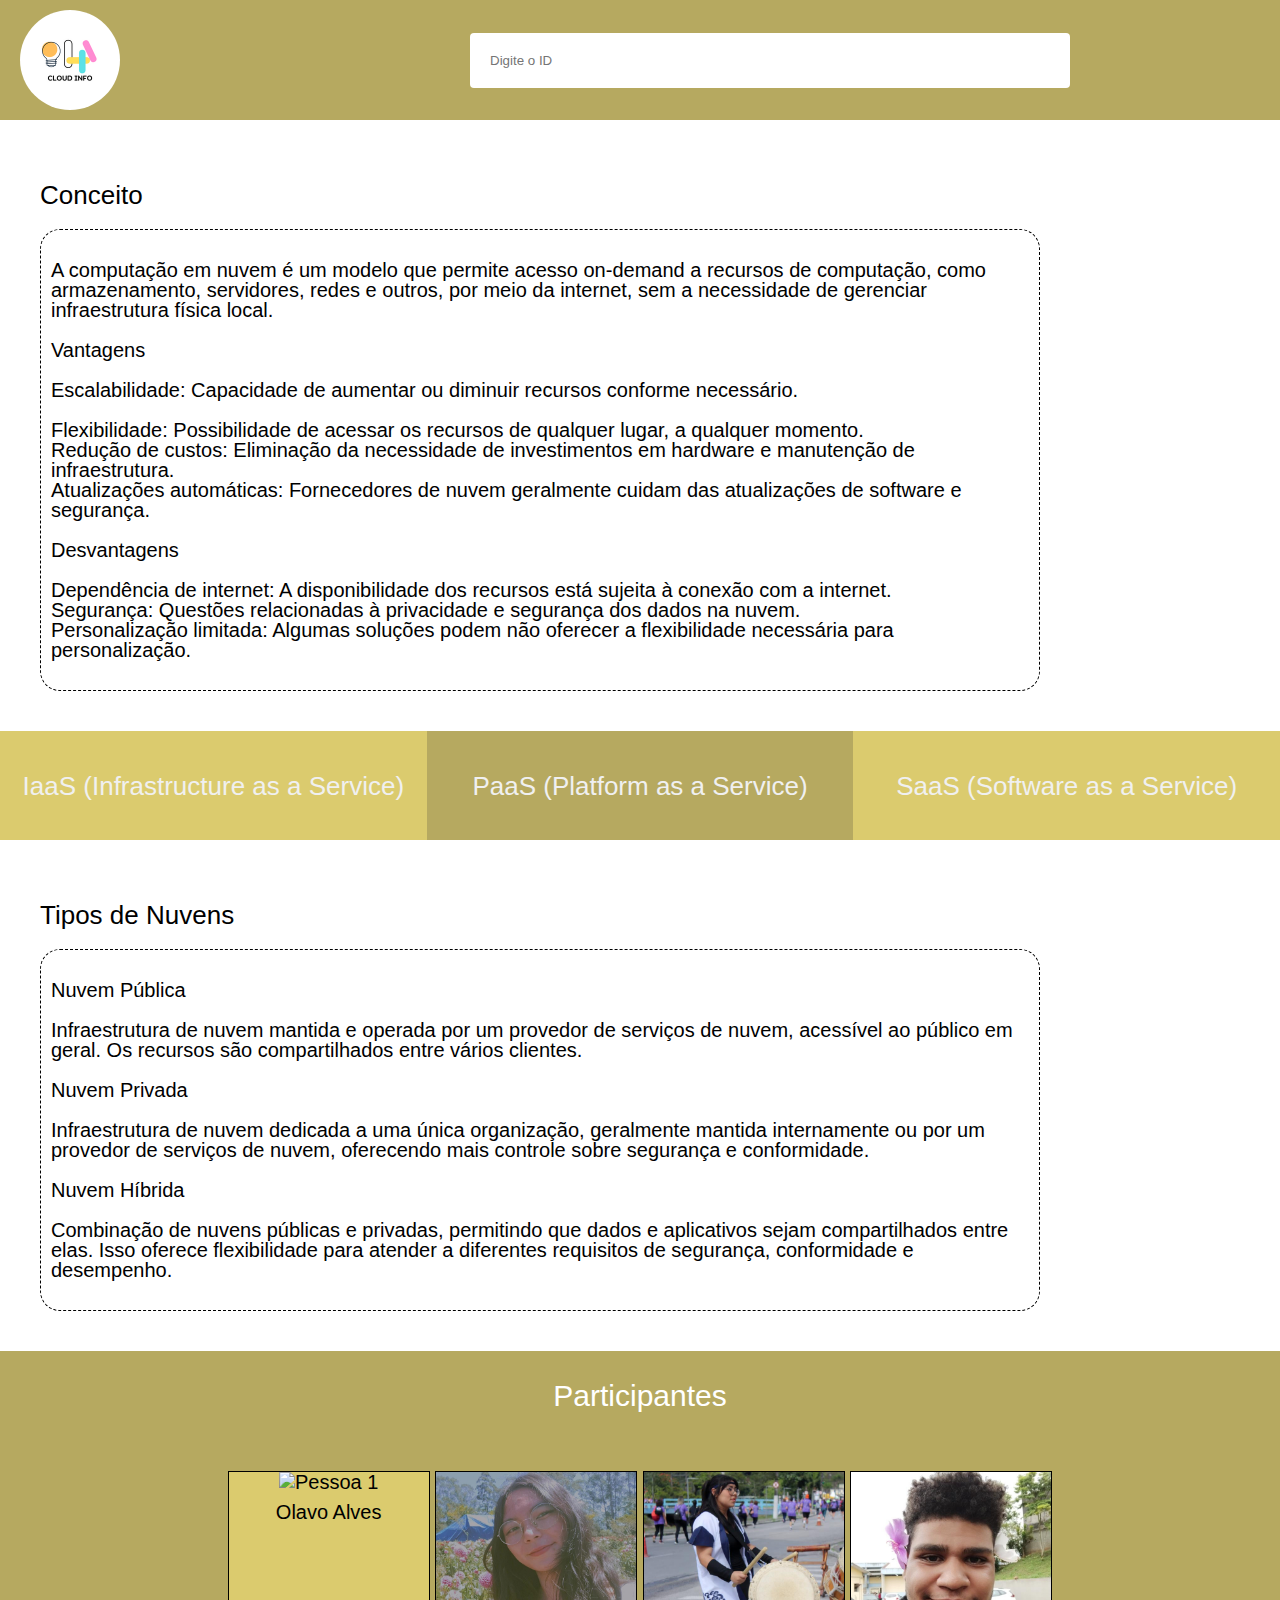
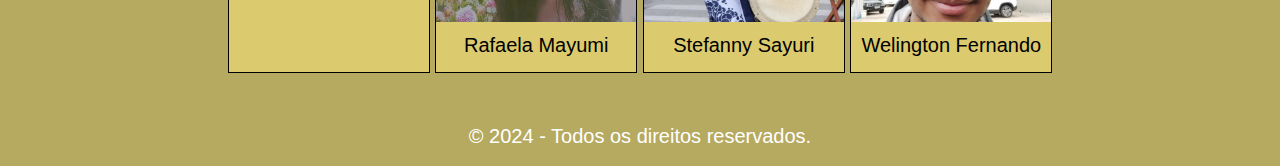
==== index.html @ 274efd98 "Site_v1" ====
<!DOCTYPE html>
<html lang="pt-br">
<head>
    <meta charset="UTF-8">
    <meta name="viewport" content="width=device-width, initial-scale=1.0">
    <link rel="stylesheet" href="css/reset.css">
    <link rel="stylesheet" href="css/style.css">
    <script src="node.js"></script>
    <title>Computação em Nuvem</title>
</head>
<body>
    <header>
        <div class="logo-container">
            <img src="imagens/czM6Ly9tZWRpYS1wcml2YXRlLmNhbnZhLmNvbS9HRXJFUS9NQUYtbFBHRXJFUS8xL3AucG5n.jpeg" alt="Logo" class="logo">
            <h1 class="texto-central">Computação em Nuvem</h1>
        </div>
        <nav>
            <div class="barra-pesquisa">
                <input type="text" id="caixaDePesquisa" placeholder="Digite o ID" onkeydown="if (event.key === 'Enter') pesquisar()">
            </div>
        </nav>
    </header>
    <Main>
        <section id="Computação_em_nuvem">
            <!--Computação em nuvem-->
            <div class="conceito">
                <h2>Conceito</h2> 
                <div class="conceito_text">
                    <p>A computação em nuvem é um modelo que permite acesso on-demand a recursos de computação, como armazenamento, servidores, redes e outros, por meio da internet, sem a necessidade de gerenciar infraestrutura física local.</p>


                    <h3>Vantagens</h3>
                    <p>Escalabilidade: Capacidade de aumentar ou diminuir recursos conforme necessário.<br>
                    <p>Flexibilidade: Possibilidade de acessar os recursos de qualquer lugar, a qualquer momento.<br>
                    Redução de custos: Eliminação da necessidade de investimentos em hardware e manutenção de infraestrutura.<br>
                    Atualizações automáticas: Fornecedores de nuvem geralmente cuidam das atualizações de software e segurança.</p>


                    <h3>Desvantagens</h3>
                    <p>Dependência de internet: A disponibilidade dos recursos está sujeita à conexão com a internet.<br>
                    Segurança: Questões relacionadas à privacidade e segurança dos dados na nuvem.<br>
                    Personalização limitada: Algumas soluções podem não oferecer a flexibilidade necessária para personalização.</p>
                </div>
            </div>
            <!--Computação em nuvem-->

        </section>

        








        <!--Conteudo em bloco-->
        <div class="container">
            <div id="iaas" class="bloco" onclick="toggleBloco(this)">
                <h2>IaaS (Infrastructure as a Service)</h2>
                <div class="conteudo" id="Iaas">
                    <!--IaaS-->
                    <h2>Conceito</h2> 
                    <p class="texto">IaaS é um modelo de computação em nuvem em que os usuários podem alugar recursos de infraestrutura, como servidores virtuais, armazenamento e redes, fornecidos pelo provedor de nuvem.</p>
                    <h3>Vantagens</h3>
                        <P>Flexibilidade para configurar e gerenciar recursos de infraestrutura conforme necessário.<br>
                        Escalabilidade para aumentar ou diminuir recursos de acordo com a demanda.<br>
                        Redução de custos em comparação com a compra e manutenção de hardware físico.</p>
                    <h3>Desvantagens</h3>
                        <p>Responsabilidade do usuário em gerenciar e manter o sistema operacional e aplicativos instalados na infraestrutura fornecida.<br>
                        Necessidade de expertise técnica para configurar e gerenciar a infraestrutura de forma eficiente.</p>
                    <!--IaaS-->
                </div>
            </div>
            <div id="paas" class="bloco" onclick="toggleBloco(this)">
                <h2>PaaS (Platform as a Service)</h2>
                <div class="conteudo" id="Paas">
                    <!--PaaS-->
                    <h2>Conceito</h2> 
                    <p>PaaS é um modelo de computação em nuvem que fornece uma plataforma completa de desenvolvimento e implantação de aplicativos, incluindo ferramentas, bibliotecas e serviços necessários para desenvolver, testar e implantar aplicativos.</p>
                    <h3>Vantagens</h3>
                        <p>Facilita o desenvolvimento de aplicativos, fornecendo uma plataforma pronta para uso.<br>
                        Automatiza tarefas de configuração, como provisionamento de servidores e gerenciamento de infraestrutura.<br>
                        Reduz o tempo e o esforço necessários para implantar aplicativos.</p>
                    <h3>Desvantagens</h3>
                        <p>Restrições na escolha de linguagens de programação e ferramentas, dependendo da plataforma.<br>
                        Limitações de personalização em comparação com infraestrutura própria.</p>
                    <!--PaaS-->
                </div>
            </div>
            <div id="saas" class="bloco" onclick="toggleBloco(this)">
                <h2>SaaS (Software as a Service)</h2>
                <div class="conteudo" id="Saas">
                    <!--SaaS-->
                    <p>Conceito: SaaS é um modelo de entrega de software em que os aplicativos são hospedados por um provedor de nuvem e acessados via internet, geralmente por meio de um navegador web.</p>
                    <h3>Vantagens:</h3>
                        <p>Acesso fácil aos aplicativos de qualquer lugar, a qualquer momento, com apenas uma conexão à internet.<br>
                        Atualizações automáticas de software pelo provedor de SaaS, eliminando a necessidade de atualizações manuais.<br>
                        Redução de custos com licenças de software e manutenção de infraestrutura.</p>
                    <h3>Desvantagens:</h3>
                        <p>Dependência da disponibilidade e desempenho da conexão com a internet.<br>
                        Personalização limitada em comparação com software localmente instalado.<br>
                        Questões de segurança e privacidade dos dados armazenados na nuvem.</p>
                    <!--SaaS-->   
                </div>
            </div>
        </div>
        <!--Conteudo em bloco-->

        <section id="Tipos_de_nuvem">
            <div class="conceito">
                <h2>Tipos de Nuvens</h2>
                <div class="conceito_text">
                    <!--Tipo de nuvem-->
                    <h3>Nuvem Pública</h3> Infraestrutura de nuvem mantida e operada por um provedor de serviços de nuvem, acessível ao público em geral. Os recursos são compartilhados entre vários clientes.<br>

                    <h3>Nuvem Privada</h3> Infraestrutura de nuvem dedicada a uma única organização, geralmente mantida internamente ou por um provedor de serviços de nuvem, oferecendo mais controle sobre segurança e conformidade.<br>
                    <h3>Nuvem Híbrida</h3> Combinação de nuvens públicas e privadas, permitindo que dados e aplicativos sejam compartilhados entre elas. Isso oferece flexibilidade para atender a diferentes requisitos de segurança, conformidade e desempenho.</P>
                    <!--Tipo de nuvem-->
                </div>
            </div>
        </section>
    </Main>
    <div class="foot">
            <p id="Participantes">Participantes</p>
    </div>
    <div class="foot">
        <div class="footo">
            <img src="https://via.placeholder.com/150" alt="Pessoa 1">
            <p>Olavo Alves</p>
        </div>
        
        <div class="footo">
            <img src="imagens/may.jpeg" alt="Pessoa 2">
            <p>Rafaela Mayumi</p>
        </div>
        
        <div class="footo">
            <img src="imagens/Jana.jpeg" alt="Pessoa 3">
            <p>Stefanny Sayuri</p>
        </div>
        
        <div class="footo">
            <img src="imagens/We.jpeg" alt="Pessoa 4">
            <p>Welington Fernando</p>
        </div>
    </div>
    <footer>
        &copy; 2024 - Todos os direitos reservados.
    </footer>
</body>
</html>
---- css/style.css ----
body {
    margin: 0;
    font-family: Arial, sans-serif;
}
header {
    background-color: #b6a960;
    color: #fff;
    padding: 10px;
    display: flex;
    justify-content: space-between;
    align-items: center;
}
.logo {
    max-width: 100px;
    height: auto;
    margin-left: 10px;
    border-radius: 50%;
}
.logo-container {
    display: flex;
    align-items: center;
}
.barra-pesquisa {
    display: flex;
    align-items: center;
    flex-grow: 1;
    width: 600px;
    margin-right: 200px;
}
.conceito{
    max-width: 1000px;
    padding: 40px;
    
}
.conceito_text{
    text-align: left;
    border: 1px dashed black;
    padding: 10px;
    border-radius: 20px;
}
.barra-pesquisa input[type="text"] {
    width: 100%;
    padding: 20px;
    border: none;
    border-radius: 4px;
}
.texto-central {
    text-align: center;
    margin: 0;
    display: none;
}
.container {
    display: flex;
    overflow: hidden;
    text-align: center;
}
.bloco {
    flex: 1;
    background-color: #f0f0f0;
    padding: 20px;
    transition: flex 0.5s ease;
    cursor: pointer;
    position: relative;
    flex-grow: 1;
    color: #f0f0f0;
}
.bloco:hover, .bloco.active {
    flex: 3;
}
.conteudo {
    display: none;
    background-color: #f0f0f0;
    padding: 10px;
    box-sizing: border-box;
    z-index: 1;
}
.bloco.active .conteudo {
    display: block;
}
@media only screen and (max-width: 750px) {
    .bloco {
        flex-basis: 100%;
        overflow: visible;
        margin-bottom: 0;
    }
    .container {
        flex-direction: column;
        height: auto;
    }
    .barra-pesquisa {
        margin-top: 10px;
        width: 200px;
        margin-right: 20px;
        flex-direction: column;
        align-items: flex-start;
    }
    .barra-pesquisa input[type="text"] {
        padding: 8px;
    }
    .texto-central {
        display: none;
    }
}
#iaas, #Iaas{
 background-color: #dbcb6e;
}
#paas, #Paas{
    background-color: #b6a960;
}
#saas, #Saas{
    background-color: #dbcb6e;
}
footer{
    background-color: #b6a960;
    color: #fff;
    text-align: center;
    padding: 20px;
}

.footo:hover {
    width: 220px;
    height: 220px;
}
.footo {
    width: 200px;
    height: 200px;
    background-color: #dbcb6e;
    margin: 20px;
    display: inline-block;
    overflow: hidden; /* Oculta conteúdo que extrapola os limites do bloco */
    transition: width 0.3s, height 0.3s; /* Adiciona transição suave */
    border: 1px solid #000;

    text-align: center;
    margin: 10px 0;
    color: black;
}
.footo img {
    width: 100%;
    height: 150px;
    object-fit: cover; /* Redimensiona a imagem para preencher o contêiner */
}
.footo p {
    text-align: center;
    margin: 10px 0;
    color: black;
    
}
.foot{

    background-color: #b6a960;
    color: #fff;
    text-align: center;
    padding: 20px;
}
#Participantes{
    text-align: center;
    margin: 10px 0;
    color: white;
    font-size: 30px;
}
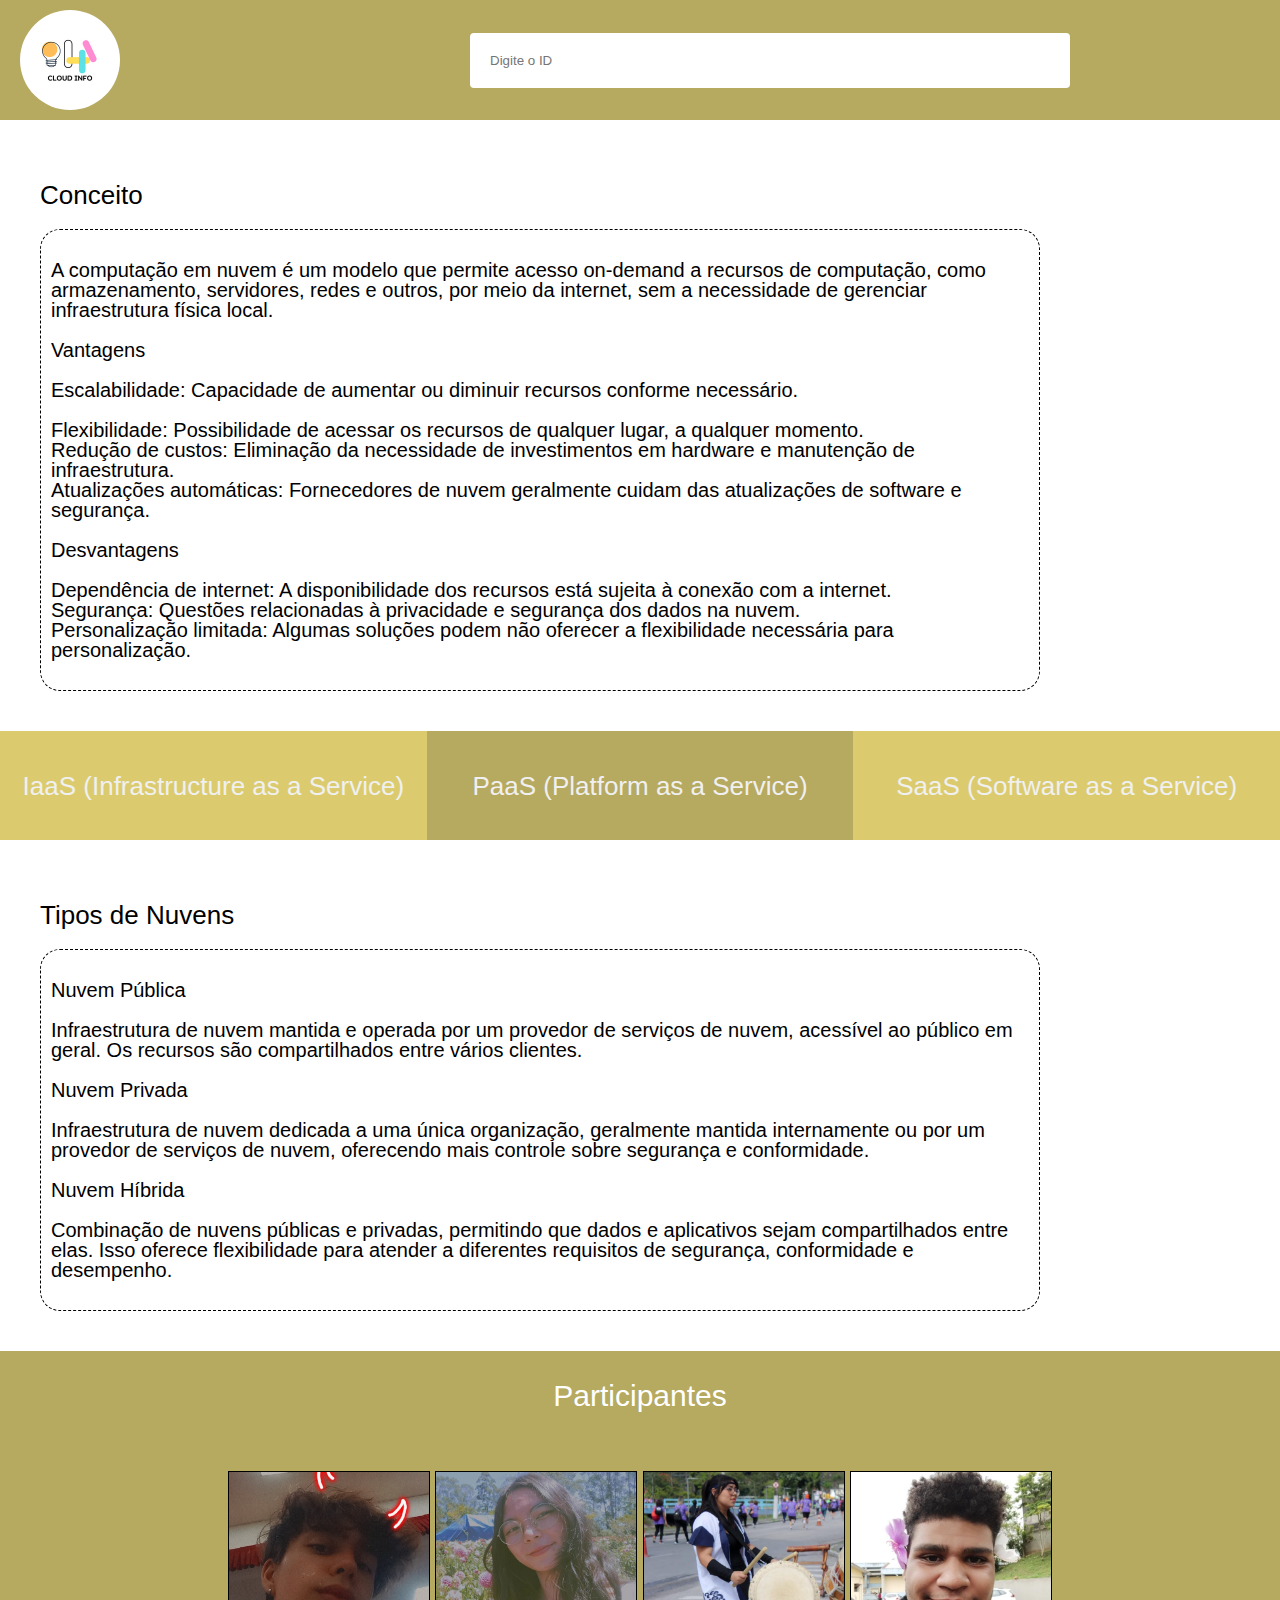
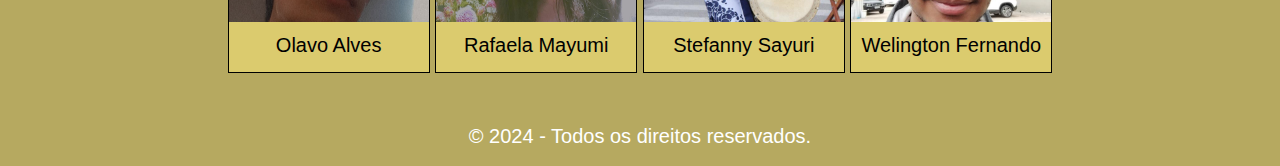
==== commit b3533ce5: "foto" ====
--- a/index.html
+++ b/index.html
@@ -5,6 +5,7 @@
     <meta name="viewport" content="width=device-width, initial-scale=1.0">
     <link rel="stylesheet" href="css/reset.css">
     <link rel="stylesheet" href="css/style.css">
+    <link rel="icon" href="imagens/czM6Ly9tZWRpYS1wcml2YXRlLmNhbnZhLmNvbS9HRXJFUS9NQUYtbFBHRXJFUS8xL3AucG5n.jpeg" type="image/x-icon">
     <script src="node.js"></script>
     <title>Computação em Nuvem</title>
 </head>
@@ -127,7 +128,7 @@
     </div>
     <div class="foot">
         <div class="footo">
-            <img src="https://via.placeholder.com/150" alt="Pessoa 1">
+            <img src="imagens/olv.jpg" alt="Pessoa 1">
             <p>Olavo Alves</p>
         </div>
         
